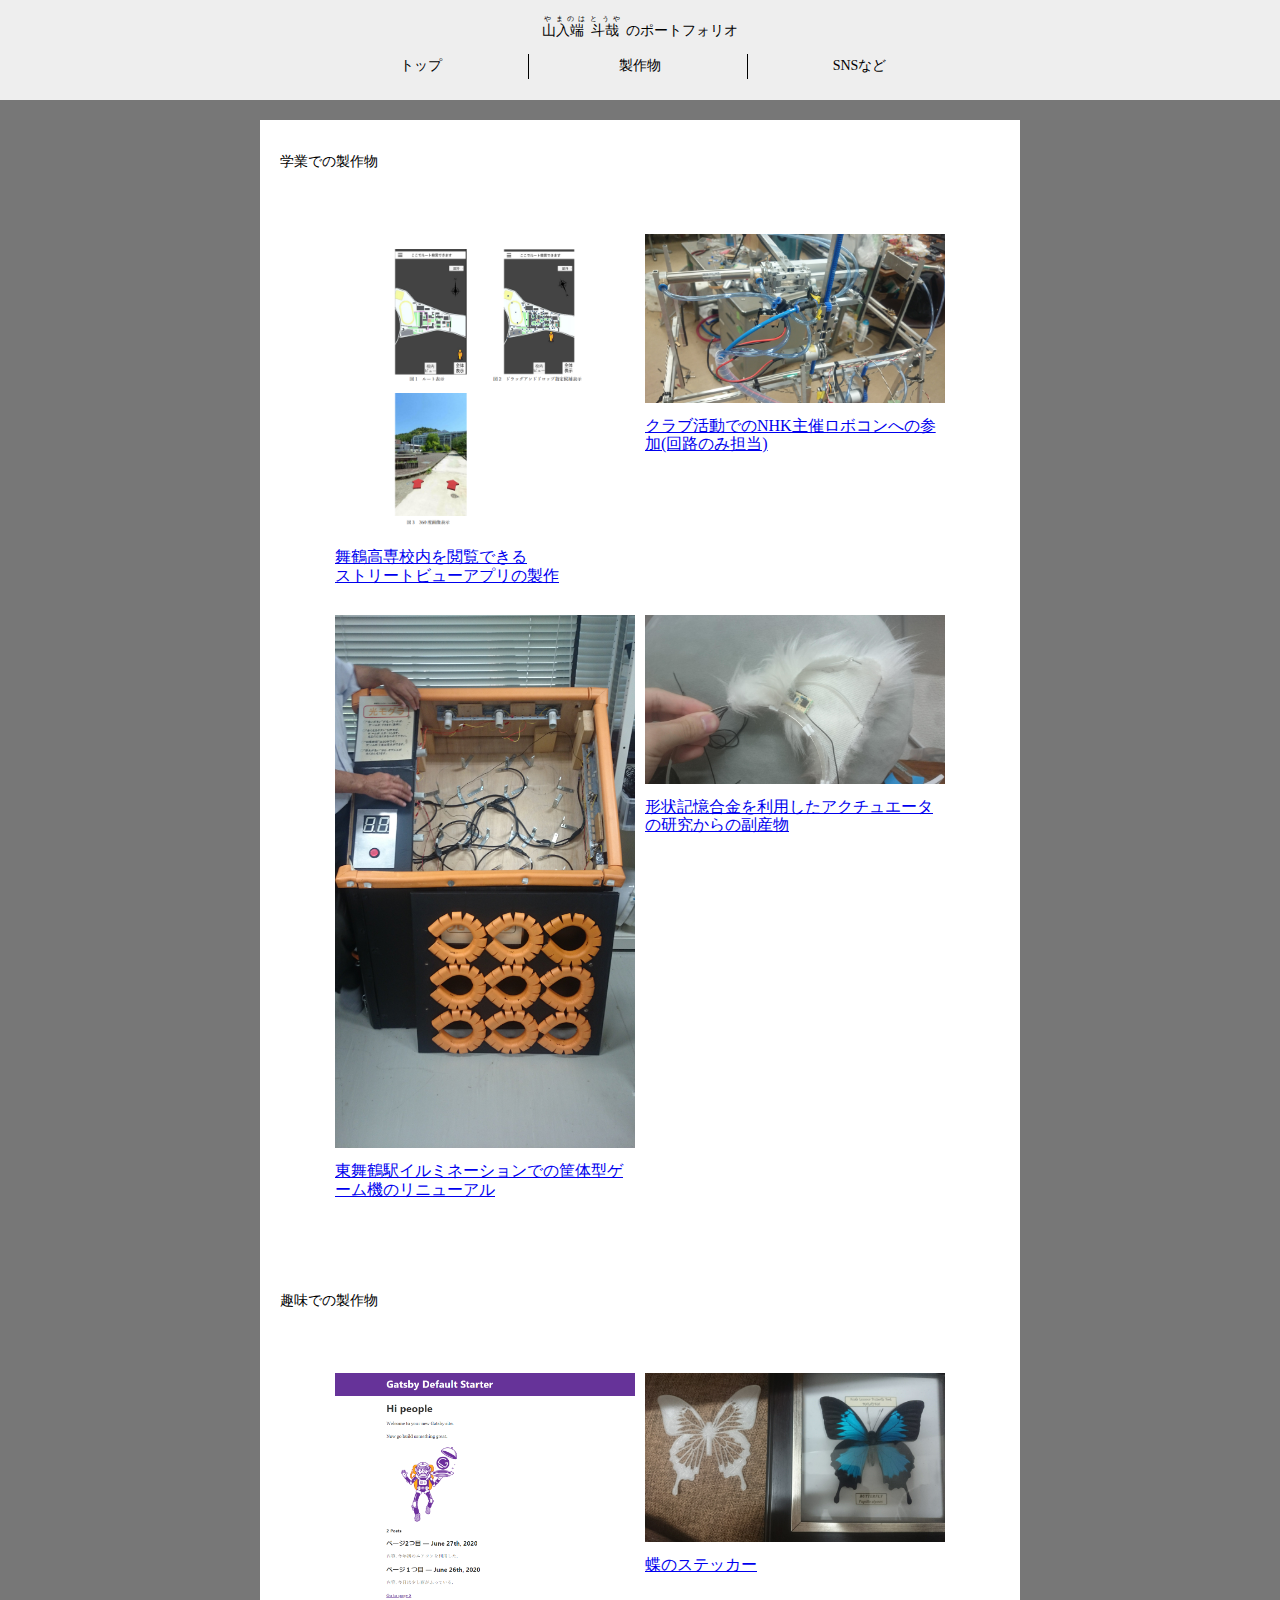
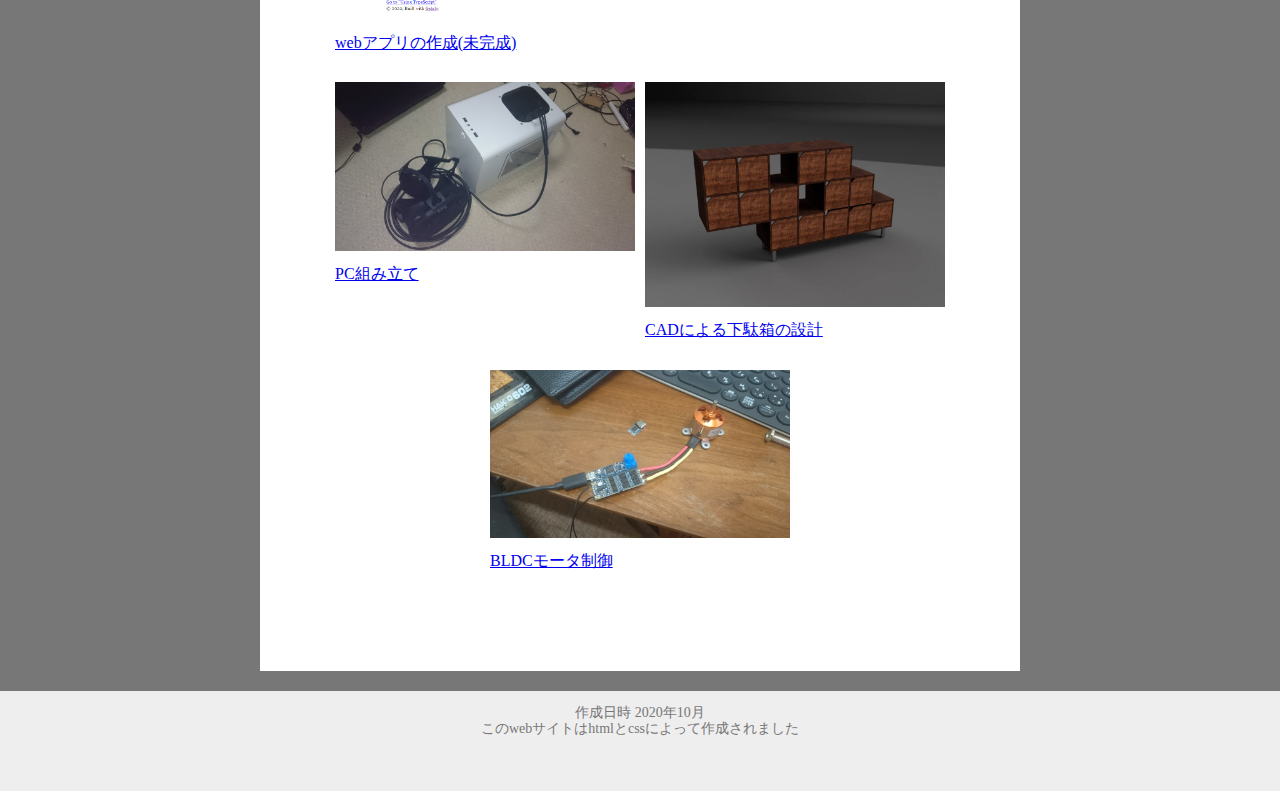
==== Production.html @ 25e57cdb "Add files via upload" ====
<!DOCTYPE html>
<html>

<!--------------------------------------------------------------->
<!-- ヘッダ -->
<!--------------------------------------------------------------->

<head>
    <!--文字コード指定-->
    <meta charset="utf-8">
    <!--タイトル-->
    <title>山入端 斗哉のポートフォリオ</title>
    <!--レスポンシブ initial-scale 初期倍率-->
    <meta name="viewport" content="width=device-width, initial-scale=1">
    <!--cssファイル読み込み-->
    <link href="css/style.css" rel="stylesheet" type="text/css">
    <link href="css/normalize.css" rel="stylesheet" type="text/css">

</head>

<!--------------------------------------------------------------->
<!-- ボディ -->
<!--------------------------------------------------------------->

<body>
    <div id="header">
        <div class="headertop">
            <ruby>
                <rb>山入端</rb>
                <rt>やまのは</rt>
                <rb>斗哉</rb>
                <rt>とうや</rt>
            </ruby>のポートフォリオ
        </div>
        <!--ヘッダートップ終わり-->

        <div class="nav">
            <div class="container">
                <ul>
                    <li><a href="index.html">トップ</a></li>
                    <li><a href="Production.html">製作物</a></li>
                    <li><a href="SNS.html">SNSなど</a></li>
                </ul>
            </div>
        </div>
        <!--ナビゲーションバー終わり-->
    </div>
    <!--ヘッダー終わり------------------------------------------------------------->
    <div id="main">
        <div class="article">
            <p>学業での製作物</p>
            <!--リフレックスボックス　https://chot.design/responsive-web-design-coding/ebf4d2aba6ad/-->
            <div class="box">
                <div class="box-item">
                    <a href="Production/01hazikoma.html">
                        <img class="box-item-thum" src="assets/01はじこま/無題.png" alt="">
                        <div class="box-item-title">舞鶴高専校内を閲覧できる<br>ストリートビューアプリの製作</div>
                    </a>
                </div>
                <div class="box-item">
                    <a href="Production/02robo.html">
                        <img class="box-item-thum" src="assets/02ろぼ/DSC_0742.JPG" alt="">
                        <div class="box-item-title">クラブ活動でのNHK主催ロボコンへの参加(回路のみ担当)</div>
                    </a>
                </div>
                <div class="box-item">
                    <a href="Production/03hikamogu.html">
                        <img class="box-item-thum" src="assets/03いるみ/DSC_0220.JPG" alt="">
                        <div class="box-item-title">東舞鶴駅イルミネーションでの筐体型ゲーム機のリニューアル</div>
                    </a>
                </div>
                <div class="box-item">
                    <a href="Production/04bmf.html">
                        <img class="box-item-thum" src="assets/04形状記憶合金を利用したアクチュエータからの副産物/mimi.JPG" alt="">
                        <div class="box-item-title">形状記憶合金を利用したアクチュエータの研究からの副産物</div>
                    </a>
                </div>
            </div>
            <p>趣味での製作物</p>

            <div class="box">
                <div class="box-item">
                    <a href="Production/09www.html">
                        <img class="box-item-thum" src="assets/09react/001.PNG" alt="">
                        <div class="box-item-title">webアプリの作成(未完成)</div>
                    </a>
                </div>
                <div class="box-item">
                    <a href="Production/05chou.html">
                        <img class="box-item-thum" src="assets/05蝶のステッカー/tyou.JPG" alt="">
                        <div class="box-item-title">蝶のステッカー</div>
                    </a>
                </div>
                <div class="box-item">
                    <a href="Production/06PC.html">
                        <img class="box-item-thum" src="assets/06PC組み立て/DSC_1424.JPG" alt="">
                        <div class="box-item-title">PC組み立て</div>
                    </a>
                </div>
                <div class="box-item">
                    <a href="Production/07getabako.html">
                        <img class="box-item-thum" src="assets/07下駄箱/getabako.jpg" alt="">
                        <div class=" box-item-title">CADによる下駄箱の設計</div>
                    </a>
                </div>
                <div class="box-item">
                    <a href="Production/08BLDC.html">
                        <img class="box-item-thum" src="assets/08BLDCモータ制御/DSC_2050.JPG" alt="">
                        <div class="box-item-title">BLDCモータ制御</div>
                    </a>
                </div>
            </div>
        </div>
    </div>
    <!--メイン終わり------------------------------------------------------------->

    <div id="footer">
        <p>作成日時 2020年10月
            <br>
            このwebサイトはhtmlとcssによって作成されました
        </p>

    </div>
    <!--フッター終わり------------------------------------------------------------->

</body>


</html>
<!--メモ-->
<!-- VS code での自動成形は Shift + Alt + F -->
<!--span div spanはインライン　divはブロック(改行が付加)-->
<!-- id class idは重複不可 classは重複可-->
---- css/style.css ----
html {
  font-size: 62.5%;
  color: #000000;
}
@media screen and(max-width: 560px) {
  html {
    font-size: 2.66vw; /* 10/375*100 */
  }
}
body {
  font-size: 1.4rem; /* basic size 14px */

  position: relative; /*子が絶対での位置指定を行う場合、親はstatic以外である必要あり*/
  min-height: 100vh;
  /*  ;
*/
}
/***********************************************************************/
/*ヘッダー*/
/***********************************************************************/
#header {
  z-index: 1; /*手前に*/

  width: 100%;
  padding: 0;

  position: fixed;

  height: 100px;
  background-color: #eeeeee;
}
#header .headertop {
  padding: 0;
  margin: 15px;
  text-align: center; /*中央よせ*/
}
.nav {
  text-align: center; /*中央よせ*/
}
.nav ul {
  margin: 0;
  padding: 0;
  list-style-type: none; /*リストの●なし*/
}
.nav li {
  display: inline-block; /*横並びのブロック要素*/
  margin: 0;
  padding: 4px;
  text-align: center; /*中央よせ*/
  width: 30%;
  height: 25px;
  box-sizing: border-box;
  position: relative;
  overflow: hidden;
  position: relative;
}
/*ナビゲーションバーのリンクの色を変えない＋下線なし*/
.nav a:link,
a:visited,
a:active {
  color: #000000;
  text-decoration: none;
}
/* hoverはマウスが上を通過したとき*/
.nav li:hover {
  opacity: 0.7; /*半透明*/
}
/*メニュー仕切り*/
.nav li::after {
  content: "";
  position: absolute;
  width: 1px;
  height: 25px;
  right: 0;
  top: 0px;
  background: #000000;
}
.nav li:last-child::after {
  content: none;
}
/***********************************************************************/
/*メインコンテンツ*/
/***********************************************************************/
#main {
  padding-top: 100px; /*ヘッダの分あける*/
  padding-bottom: 100px;
  background-color: #777777;
  min-height: calc(100vh - 200px);
}

/*コンテンツを記述する板*/
.article {
  max-width: 720px;
  margin: 20px auto; /*ブロック要素を中央よせ*/
  padding: 20px;
  background-color: #ffffff;
}

@media (max-width: 560px) {
  .article {
    margin: 0px 0px;
    max-width: 720px;
    padding: 20px;
    background-color: #ffffff;
  }
}
.container {
  max-width: 720px;
  margin: 0 auto;
  padding: 0 30px;
}

.about {
}

/*リフレックスボックス　https://chot.design/responsive-web-design-coding/ebf4d2aba6ad/*/
.box {
  display: flex;
  flex-wrap: wrap;
  justify-content: center;
  margin: 0 auto;
  padding-top: 50px;
  padding-right: 20px;
  padding-bottom: 50px;
  padding-left: 20px;
  max-width: 1280px;
}
.box-item {
  padding-right: 5px;
  padding-left: 5px;
  width: 300px;
}
.box-item-thum {
  width: 100%;
}
.box-item-thum img {
  width: 100%;
}
.box-item-title {
  padding-top: 10px;
  padding-bottom: 30px;
  font-size: 16px;
}
/*リフレックスボックス　終わり*/

video {
  width: 100%;
  max-width: 720px;
  height: auto;
}

.youtube {
  width: 100%;
  height: 0;
  position: relative;
  padding-bottom: 56.25%;
}
.youtube iframe {
  position: absolute;
  width: 100%;
  height: 100%;
  left: 0;
  right: 0;
  top: 0;
  bottom: 0;
}
/***********************************************************************/
/*フッター*/
/***********************************************************************/
#footer {
  color: #777777;
  background-color: #eeeeee;
  width: 100%;
  height: 100px;
  text-align: center;
  position: absolute; /*←絶対位置（親基準）*/
  bottom: 0; /*下に固定*/
}

/*以下メモ*/
/* .はクラス #はid */
/* vw vh ビューポート基準の単位*/
/* margin auto で中央よせ*/
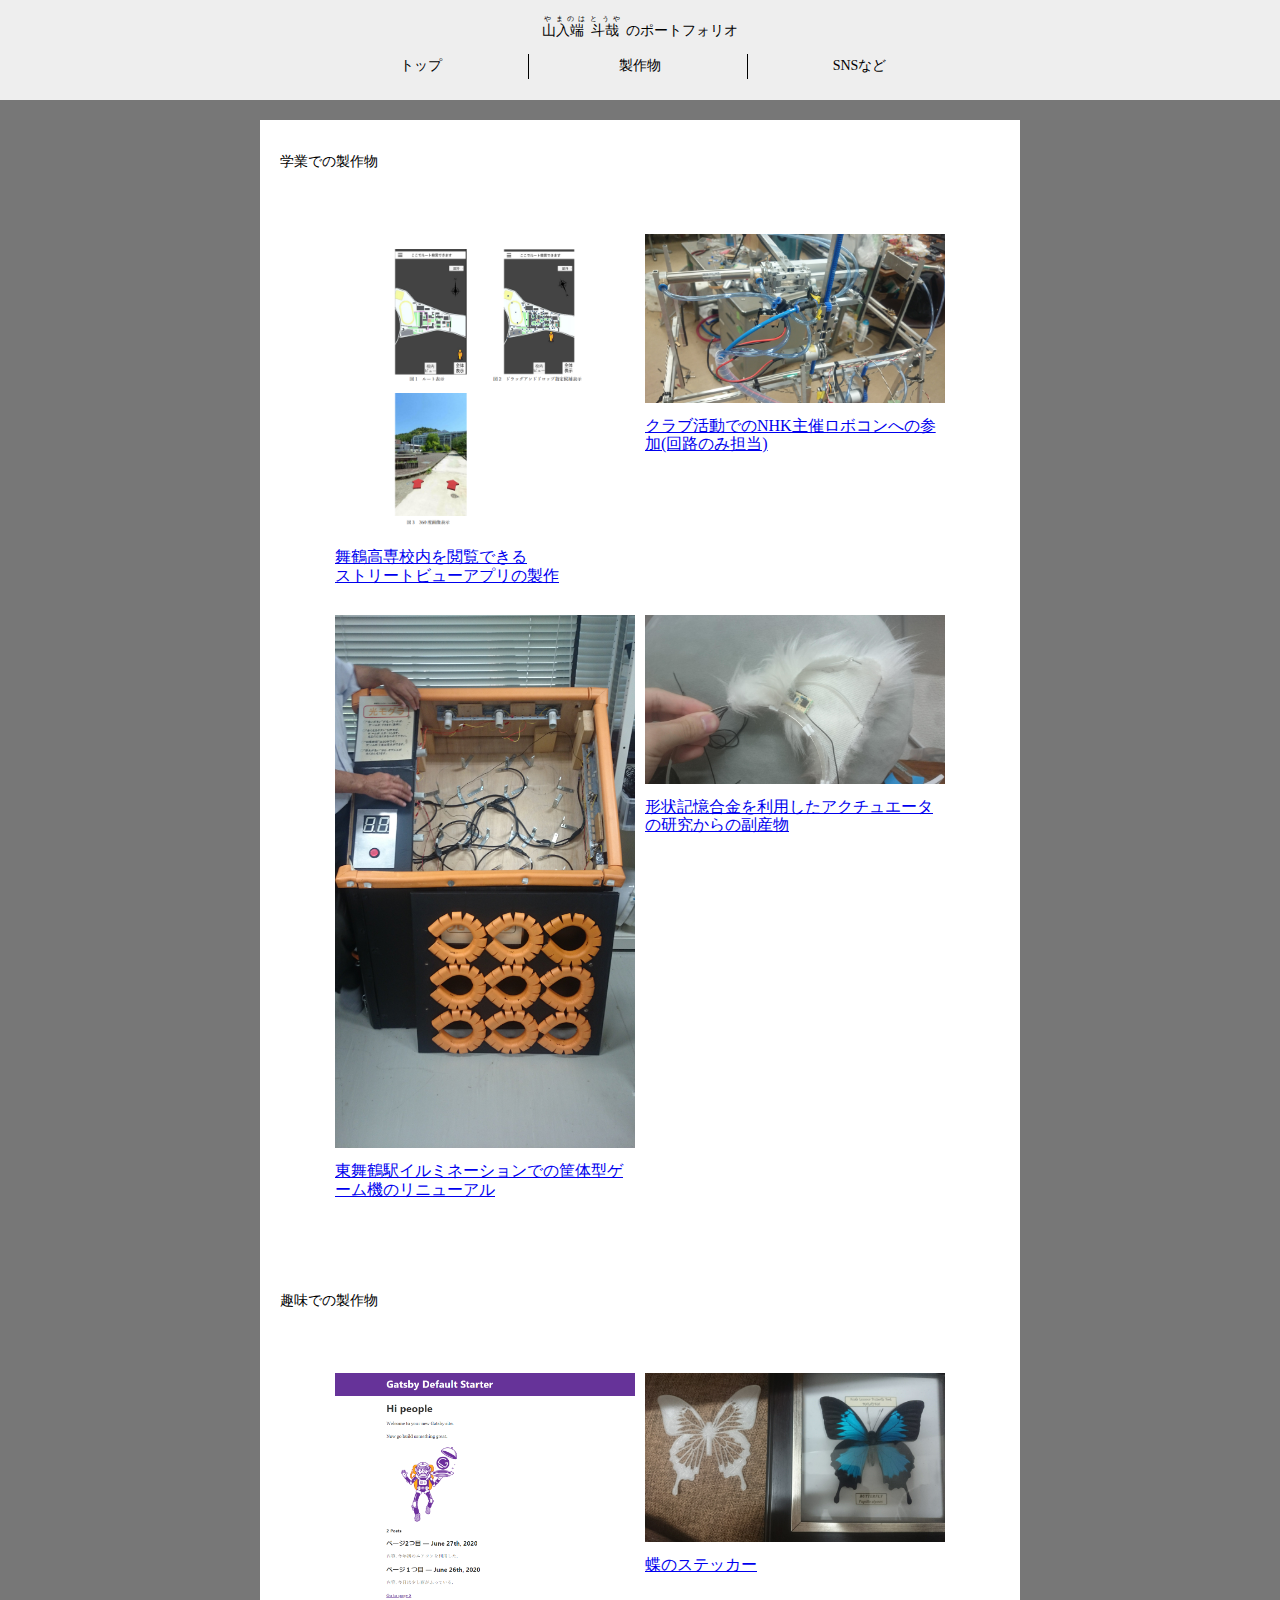
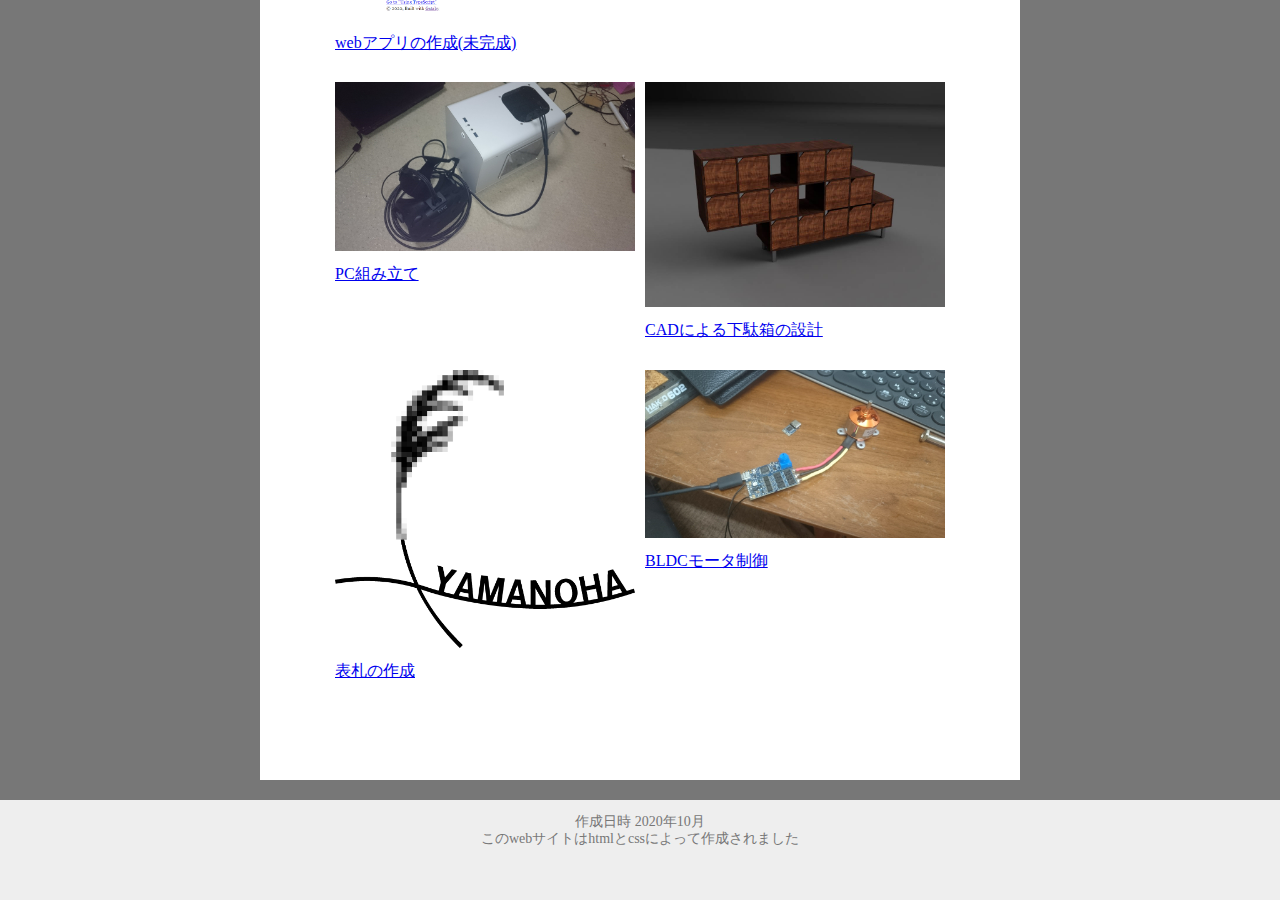
==== commit f1628215: "Add files via upload" ====
--- a/Production.html
+++ b/Production.html
@@ -104,6 +104,12 @@
                     </a>
                 </div>
                 <div class="box-item">
+                    <a href="Production/10_hyousatu.html">
+                        <img class="box-item-thum" src="assets/10表札/yamanoha.png" alt="">
+                        <div class="box-item-title">表札の作成</div>
+                    </a>
+                </div>
+                <div class="box-item">
                     <a href="Production/08BLDC.html">
                         <img class="box-item-thum" src="assets/08BLDCモータ制御/DSC_2050.JPG" alt="">
                         <div class="box-item-title">BLDCモータ制御</div>
